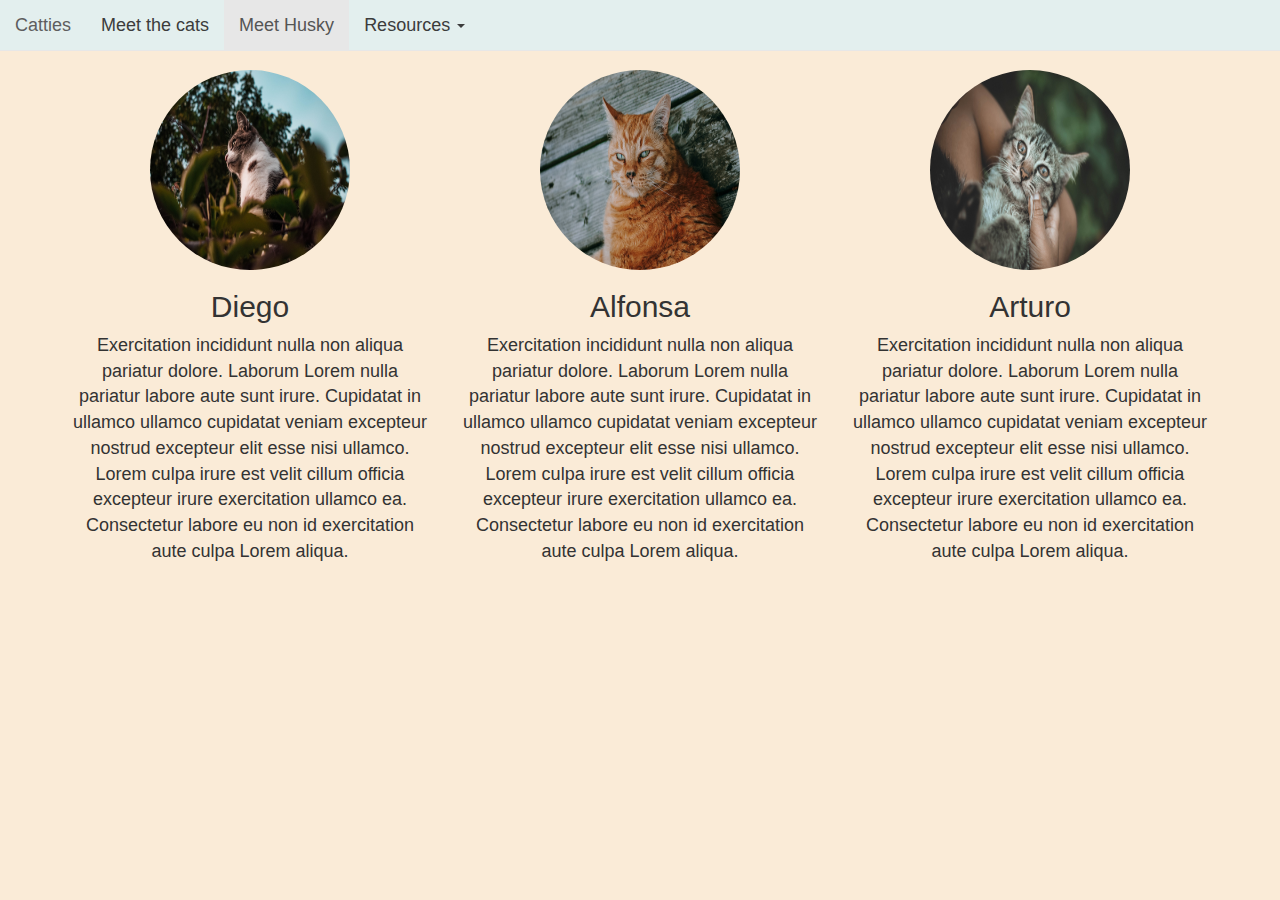
==== cats.html @ 52bdb3e1 "Cats, dogs, carousel and pages added" ====
<!DOCTYPE html>
<html>
  <head>
    <title>Bootstrap Full Demo - Cats</title>
    <link rel="stylesheet" href="css/bootstrap.css" />
    <link rel="stylesheet" href="css/styles.css" />
    <script
      type="text/javascript"
      src="http://code.jquery.com/jquery-3.2.1.min.js"
    ></script>
    <script type="text/javascript" src="js/bootstrap.min.js"></script>
    <meta name="viewport" content="width=device-width, initial-scale=1.0" />
  </head>

  <body>
    <nav class="navbar navbar-default navbar-fixed-top">
      <div class="container-fluid">
        <div class="navbar-header">
          <button
            type="button"
            class="navbar-toggle collapsed"
            data-toggle="collapse"
            data-target="#bs-example-navbar-collapse-1"
            aria-expanded="false"
          >
            <span class="sr-only">Toggle navigation</span>
            <span class="icon-bar"></span>
            <span class="icon-bar"></span>
            <span class="icon-bar"></span>
          </button>
          <a class="navbar-brand" href="index.html">Catties</a>
        </div>

        <!-- Collect the nav links, forms, and other content for toggling -->
        <div class="collapse navbar-collapse" id="bs-example-navbar-collapse-1">
          <ul class="nav navbar-nav">
            <li>
              <a href="cats.html"
                >Meet the cats <span class="sr-only">(current)</span></a
              >
            </li>
            <li class="active"><a href="me.html">Meet Husky</a></li>
            <li class="dropdown">
              <a
                href="#"
                class="dropdown-toggle"
                data-toggle="dropdown"
                role="button"
                aria-haspopup="true"
                aria-expanded="false"
                >Resources <span class="caret"></span
              ></a>
              <ul class="dropdown-menu">
                <li><a href="https://www.cats.org.uk/">Cats.org.uk</a></li>
                <li>
                  <a
                    href="https://www.pinterest.co.uk/josilynhale/funny-cats/?lp=true"
                    >Funny cats</a
                  >
                </li>
                <li>
                  <a href="https://www.rspca.org.uk/adviceandwelfare/pets/cats"
                    >RSPCA</a
                  >
                </li>
              </ul>
            </li>
          </ul>
        </div>
      </div>
    </nav>
    <div class="container">
      <div class="row">
        <div class="col-md-4 text-center">
          <img
            class="img-responsive img-circle"
            src="images/cat1.jpeg"
            alt="cat 1"
          />
          <h2>Diego</h2>
          <p>
            Exercitation incididunt nulla non aliqua pariatur dolore. Laborum
            Lorem nulla pariatur labore aute sunt irure. Cupidatat in ullamco
            ullamco cupidatat veniam excepteur nostrud excepteur elit esse nisi
            ullamco. Lorem culpa irure est velit cillum officia excepteur irure
            exercitation ullamco ea. Consectetur labore eu non id exercitation
            aute culpa Lorem aliqua.
          </p>
        </div>
        <div class="col-md-4 text-center">
          <img
            class="img-responsive img-circle"
            src="images/cat2.jpeg"
            alt="cat 2"
          />
          <h2>Alfonsa</h2>
          <p>
            Exercitation incididunt nulla non aliqua pariatur dolore. Laborum
            Lorem nulla pariatur labore aute sunt irure. Cupidatat in ullamco
            ullamco cupidatat veniam excepteur nostrud excepteur elit esse nisi
            ullamco. Lorem culpa irure est velit cillum officia excepteur irure
            exercitation ullamco ea. Consectetur labore eu non id exercitation
            aute culpa Lorem aliqua.
          </p>
        </div>
        <div class="col-md-4 text-center">
          <img
            class="img-responsive img-circle"
            src="images/cat3.jpeg"
            alt="cat 3"
          />
          <h2>Arturo</h2>
          <p>
            Exercitation incididunt nulla non aliqua pariatur dolore. Laborum
            Lorem nulla pariatur labore aute sunt irure. Cupidatat in ullamco
            ullamco cupidatat veniam excepteur nostrud excepteur elit esse nisi
            ullamco. Lorem culpa irure est velit cillum officia excepteur irure
            exercitation ullamco ea. Consectetur labore eu non id exercitation
            aute culpa Lorem aliqua.
          </p>
        </div>
      </div>
    </div>
  </body>
</html>
---- css/styles.css ----
body {
  background-color: antiquewhite;
  font-size: 18px;
}

body > .container {
  padding: 70px 15px 0;
}

.navbar-default {
  background-color: #e3efee;
  margin-bottom: 50px;
}

.navbar-default .navbar-nav > li > a,
.navbar-default .navbar-brand {
  color: #3c3c3c;
}

.img-circle {
  width: 200px;
  height: 200px;
  margin: auto;
}
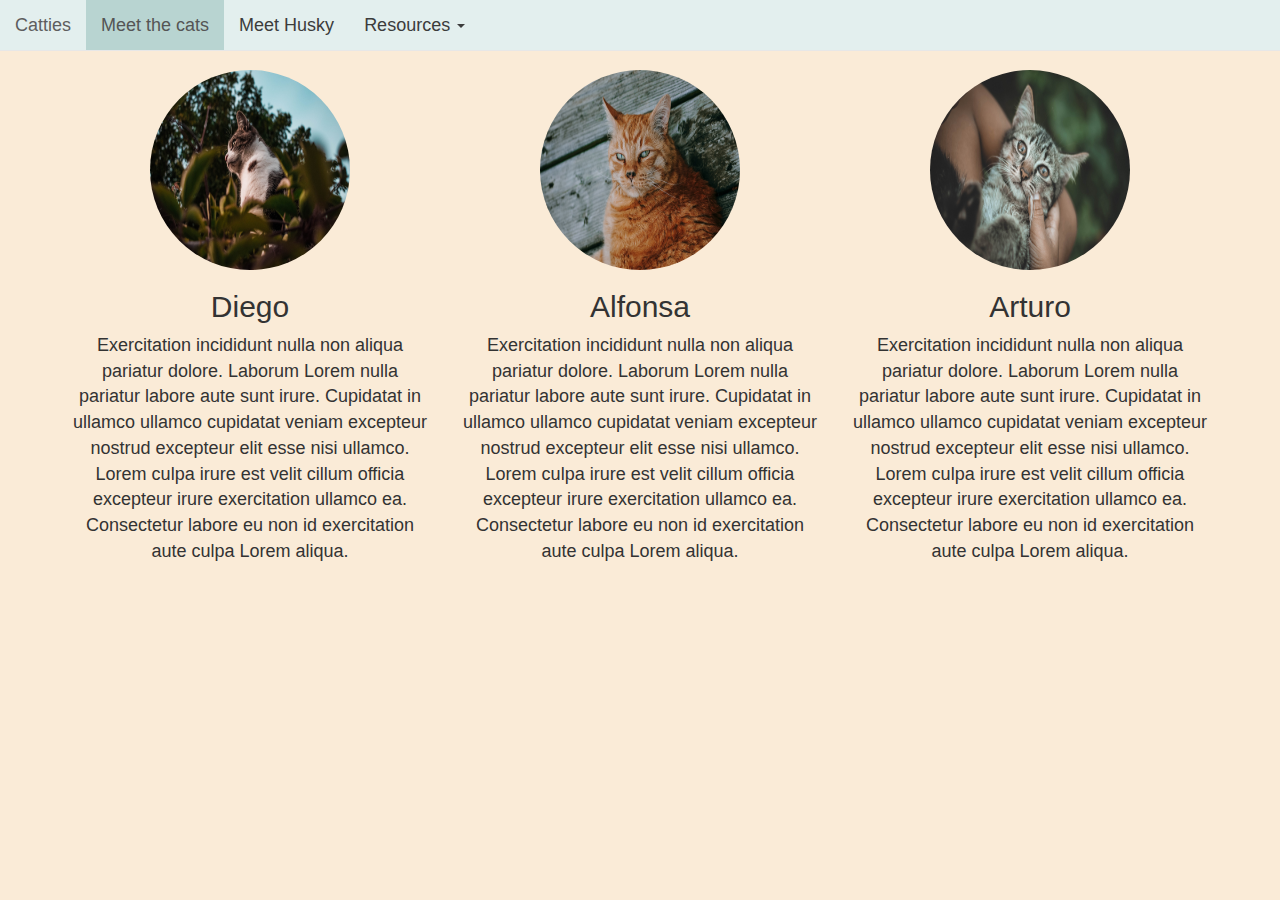
==== commit 4506fbb1: "Adding better active menu CSS" ====
--- a/cats.html
+++ b/cats.html
@@ -4,10 +4,7 @@
     <title>Bootstrap Full Demo - Cats</title>
     <link rel="stylesheet" href="css/bootstrap.css" />
     <link rel="stylesheet" href="css/styles.css" />
-    <script
-      type="text/javascript"
-      src="http://code.jquery.com/jquery-3.2.1.min.js"
-    ></script>
+    <script type="text/javascript" src="js/jquery-3.2.1.min.js"></script>
     <script type="text/javascript" src="js/bootstrap.min.js"></script>
     <meta name="viewport" content="width=device-width, initial-scale=1.0" />
   </head>
@@ -34,12 +31,12 @@
         <!-- Collect the nav links, forms, and other content for toggling -->
         <div class="collapse navbar-collapse" id="bs-example-navbar-collapse-1">
           <ul class="nav navbar-nav">
+            <li class="active">
+              <a href="cats.html">Meet the cats</a>
+            </li>
             <li>
-              <a href="cats.html"
-                >Meet the cats <span class="sr-only">(current)</span></a
-              >
+              <a href="me.html">Meet Husky</a>
             </li>
-            <li class="active"><a href="me.html">Meet Husky</a></li>
             <li class="dropdown">
               <a
                 href="#"
--- a/css/styles.css
+++ b/css/styles.css
@@ -17,8 +17,14 @@
   color: #3c3c3c;
 }
 
+.navbar-default .navbar-nav > .active > a,
+.navbar-default .navbar-nav > .active > a:hover,
+.navbar-default .navbar-nav > .active > a:focus {
+    background-color: #b8d4d1;
+}
+
 .img-circle {
   width: 200px;
   height: 200px;
   margin: auto;
-}+}
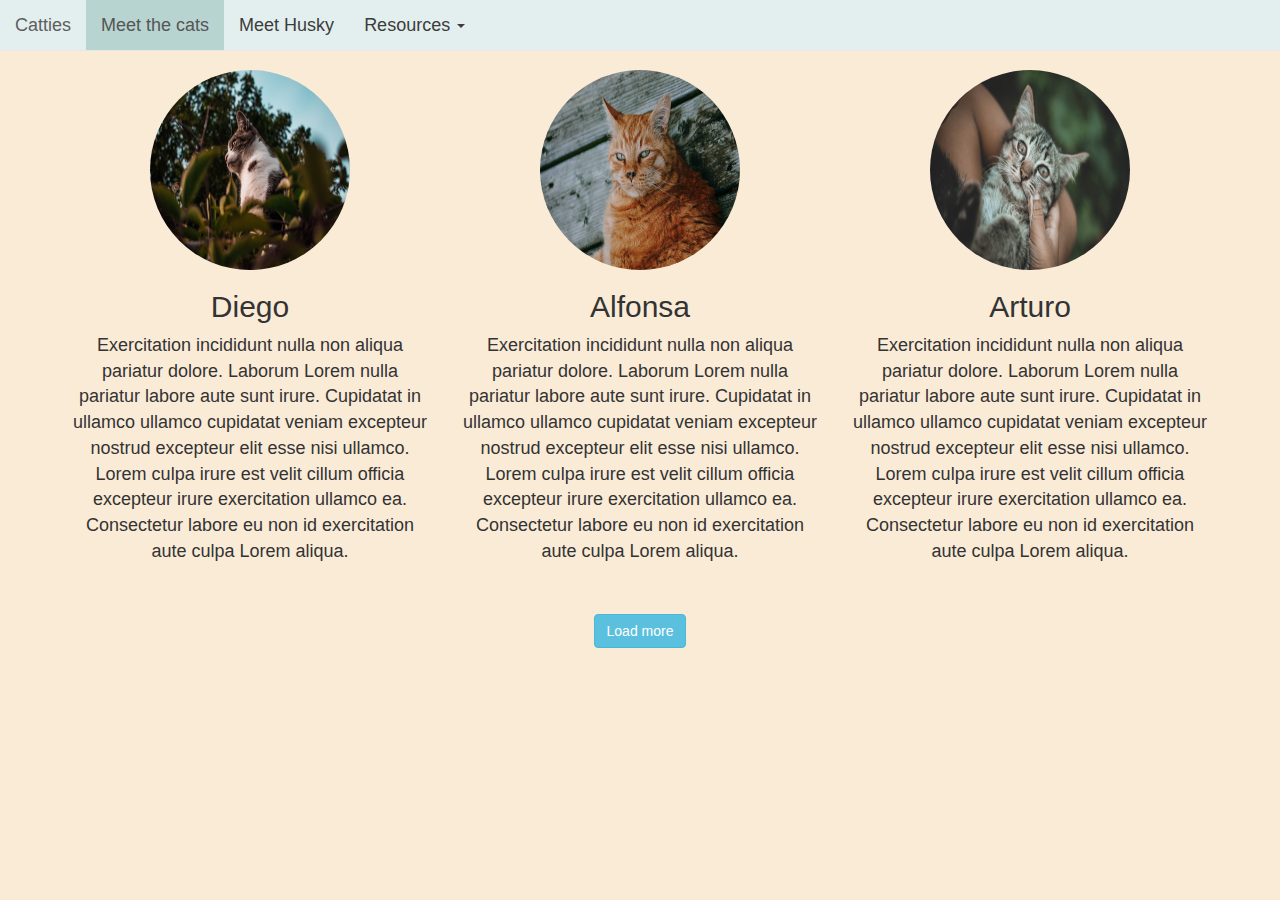
==== commit 9cca877a: "Added a Load more example with jQuery" ====
--- a/cats.html
+++ b/cats.html
@@ -6,6 +6,7 @@
     <link rel="stylesheet" href="css/styles.css" />
     <script type="text/javascript" src="js/jquery-3.2.1.min.js"></script>
     <script type="text/javascript" src="js/bootstrap.min.js"></script>
+    <script type="text/javascript" src="js/scripts.js"></script>
     <meta name="viewport" content="width=device-width, initial-scale=1.0" />
   </head>
 
@@ -66,8 +67,9 @@
         </div>
       </div>
     </nav>
-    <div class="container">
-      <div class="row">
+    <div class="container cats">
+      <!-- First cats row -->
+      <div class="row row-1">
         <div class="col-md-4 text-center">
           <img
             class="img-responsive img-circle"
@@ -117,6 +119,62 @@
           </p>
         </div>
       </div>
+      <!-- First cats row -->
+      <!-- Second cats row -->
+      <div class="row row-2 hide">
+        <div class="col-md-4 text-center">
+          <img
+            class="img-responsive img-circle"
+            src="images/cat1.jpeg"
+            alt="cat 1"
+          />
+          <h2>Diego</h2>
+          <p>
+            Exercitation incididunt nulla non aliqua pariatur dolore. Laborum
+            Lorem nulla pariatur labore aute sunt irure. Cupidatat in ullamco
+            ullamco cupidatat veniam excepteur nostrud excepteur elit esse nisi
+            ullamco. Lorem culpa irure est velit cillum officia excepteur irure
+            exercitation ullamco ea. Consectetur labore eu non id exercitation
+            aute culpa Lorem aliqua.
+          </p>
+        </div>
+        <div class="col-md-4 text-center">
+          <img
+            class="img-responsive img-circle"
+            src="images/cat2.jpeg"
+            alt="cat 2"
+          />
+          <h2>Alfonsa</h2>
+          <p>
+            Exercitation incididunt nulla non aliqua pariatur dolore. Laborum
+            Lorem nulla pariatur labore aute sunt irure. Cupidatat in ullamco
+            ullamco cupidatat veniam excepteur nostrud excepteur elit esse nisi
+            ullamco. Lorem culpa irure est velit cillum officia excepteur irure
+            exercitation ullamco ea. Consectetur labore eu non id exercitation
+            aute culpa Lorem aliqua.
+          </p>
+        </div>
+        <div class="col-md-4 text-center">
+          <img
+            class="img-responsive img-circle"
+            src="images/cat3.jpeg"
+            alt="cat 3"
+          />
+          <h2>Arturo</h2>
+          <p>
+            Exercitation incididunt nulla non aliqua pariatur dolore. Laborum
+            Lorem nulla pariatur labore aute sunt irure. Cupidatat in ullamco
+            ullamco cupidatat veniam excepteur nostrud excepteur elit esse nisi
+            ullamco. Lorem culpa irure est velit cillum officia excepteur irure
+            exercitation ullamco ea. Consectetur labore eu non id exercitation
+            aute culpa Lorem aliqua.
+          </p>
+        </div>
+      </div>
+      <!-- Second cats row -->
+      <div class="row text-center">
+        <button type="button" name="button" class="btn btn-info btn-load-more">Load more</button>
+      </div>
     </div>
   </body>
 </html>
--- a/css/styles.css
+++ b/css/styles.css
@@ -28,3 +28,11 @@
   height: 200px;
   margin: auto;
 }
+
+.hide {
+  display: none;
+}
+
+.cats .row {
+  margin-bottom: 40px;
+}
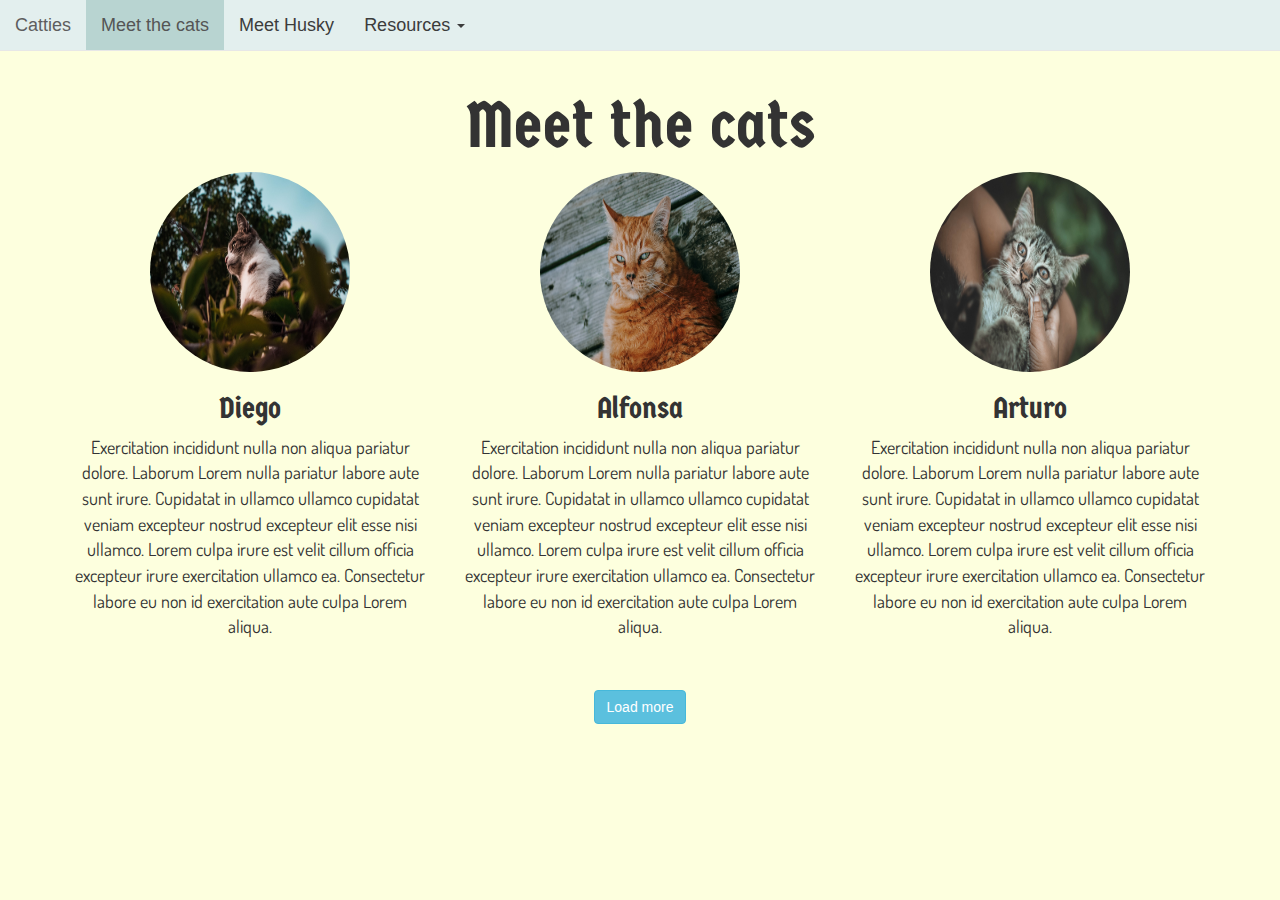
==== commit 4bc28a81: "Google fonts added" ====
--- a/cats.html
+++ b/cats.html
@@ -7,10 +7,11 @@
     <script type="text/javascript" src="js/jquery-3.2.1.min.js"></script>
     <script type="text/javascript" src="js/bootstrap.min.js"></script>
     <script type="text/javascript" src="js/scripts.js"></script>
+    <link href="https://fonts.googleapis.com/css?family=Dosis|Germania+One" rel="stylesheet">
     <meta name="viewport" content="width=device-width, initial-scale=1.0" />
   </head>
 
-  <body>
+  <body id="cats-page">
     <nav class="navbar navbar-default navbar-fixed-top">
       <div class="container-fluid">
         <div class="navbar-header">
@@ -68,6 +69,7 @@
       </div>
     </nav>
     <div class="container cats">
+      <h1 class="text-center">Meet the cats</h1>
       <!-- First cats row -->
       <div class="row row-1">
         <div class="col-md-4 text-center">
--- a/css/styles.css
+++ b/css/styles.css
@@ -36,3 +36,27 @@
 .cats .row {
   margin-bottom: 40px;
 }
+
+#cats-page {
+  background-color: #fdffde;
+}
+
+#me-page {
+  background-color: #fad7e4;
+}
+
+h1, h2, h3 {
+  font-family: 'Germania One', cursive;
+}
+
+h1 {
+  font-size: 65px;
+}
+
+h1.underlined {
+  text-decoration: underline;
+}
+
+p {
+  font-family: 'Dosis', sans-serif;
+}
